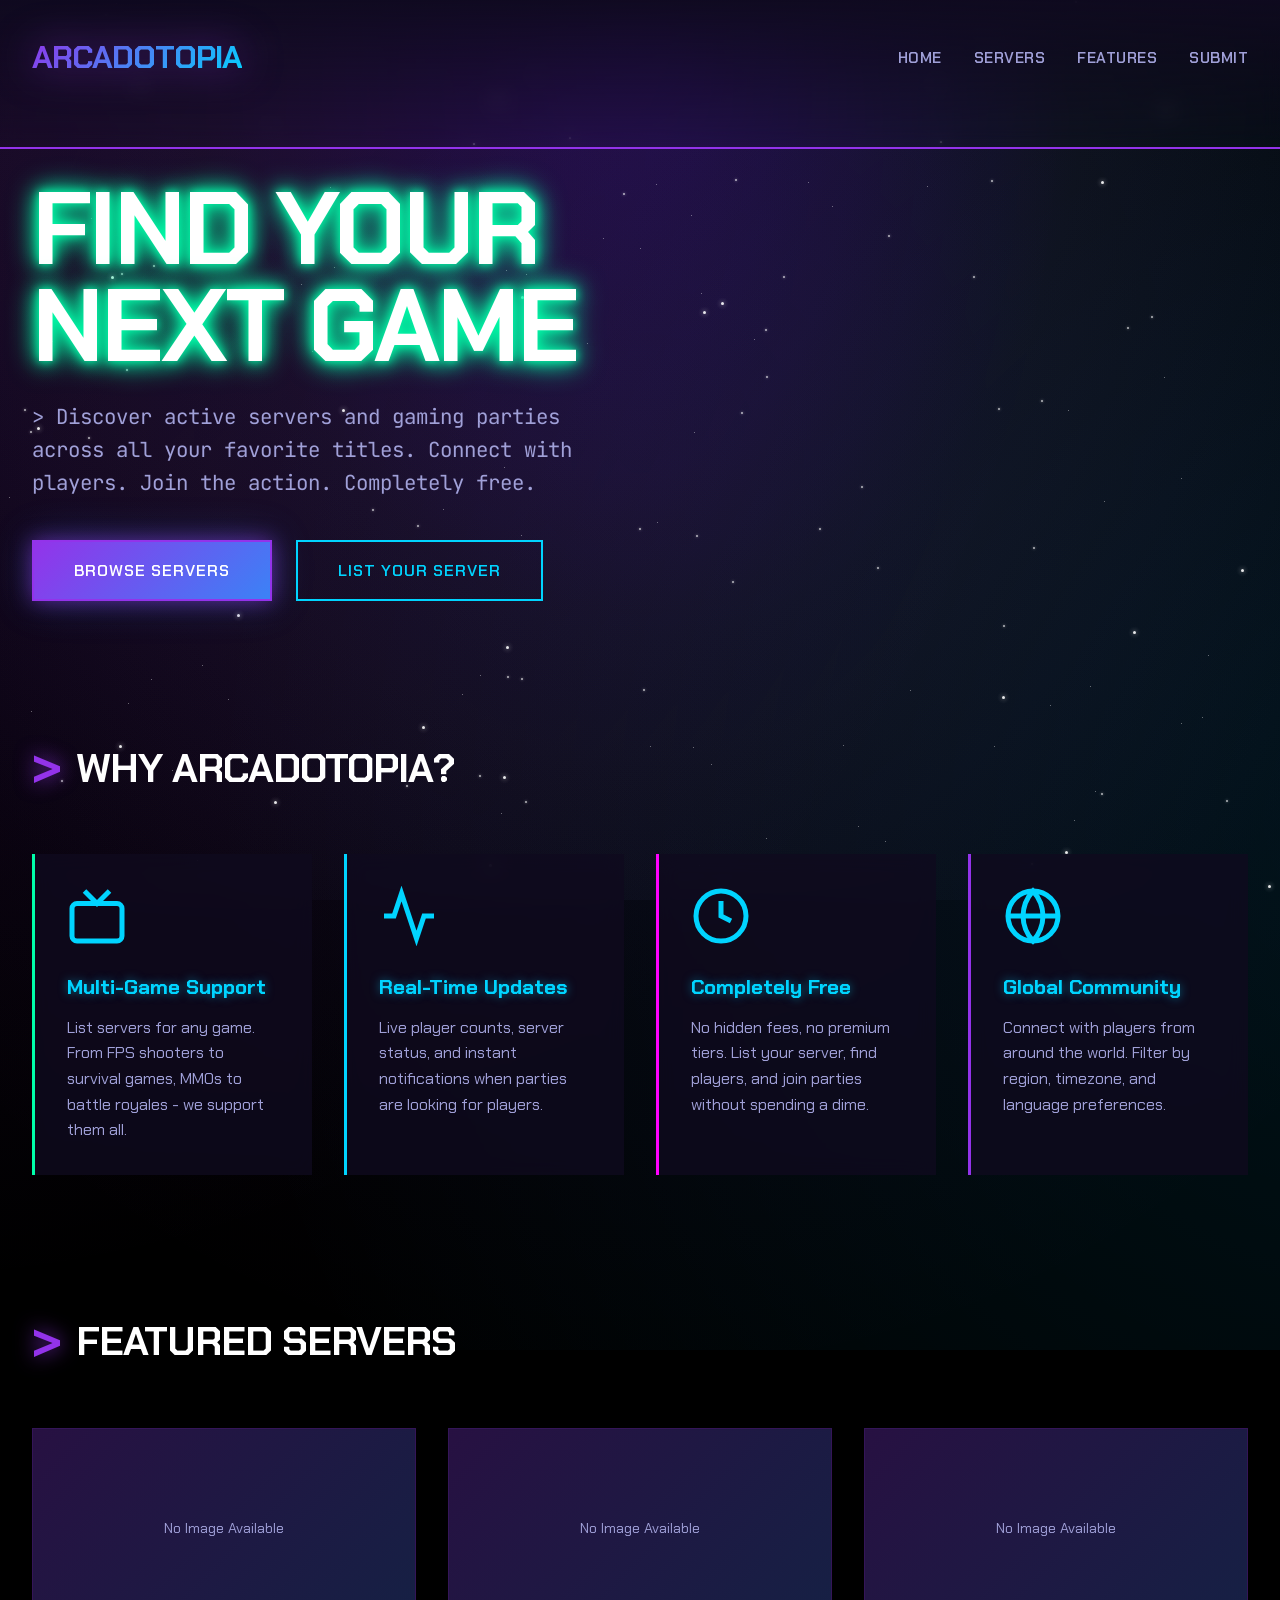
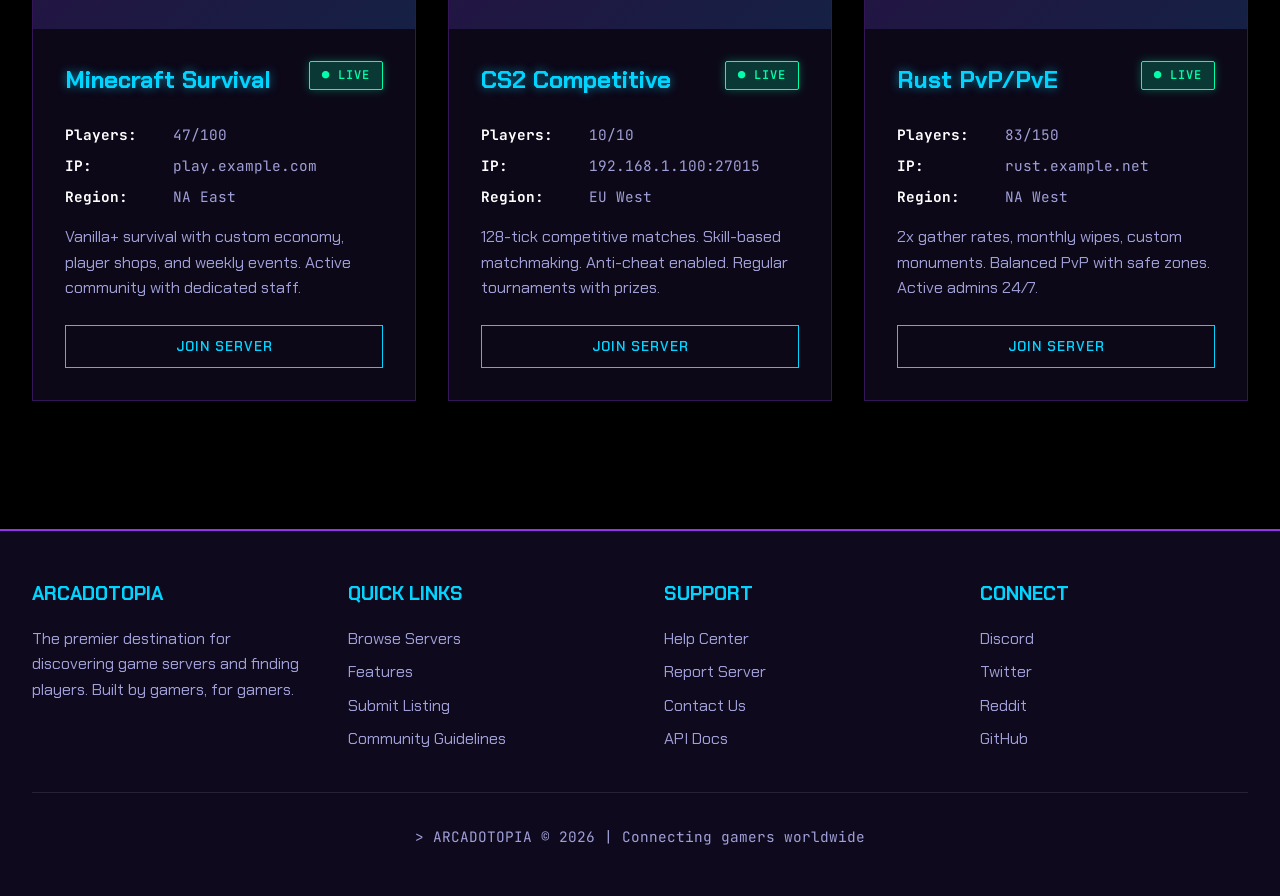
==== Adverse.html @ 30ca62fb "Update title in Adverse.html" ====
<!DOCTYPE html>
<html lang="en">
<head>
    <meta charset="UTF-8">
    <meta name="viewport" content="width=device-width, initial-scale=1.0">
    <title>Adverse - Game Servers & Parties</title>
    <link href="https://fonts.googleapis.com/css2?family=Chakra+Petch:wght@400;600;700&family=JetBrains+Mono:wght@400;600&display=swap" rel="stylesheet">
    <style>
        :root {
            --neon-green: #00ffaa;
            --neon-pink: #ff00ff;
            --neon-cyan: #00d4ff;
            --neon-purple: #b400ff;
            --cosmic-purple: #9333ea;
            --cosmic-blue: #3b82f6;
            --dark-bg: #000000;
            --dark-surface: #0f0a1f;
            --dark-elevated: #1a0f2e;
            --text-primary: #ffffff;
            --text-secondary: #a0a0d8;
        }

        * {
            margin: 0;
            padding: 0;
            box-sizing: border-box;
        }

        body {
            font-family: 'Chakra Petch', sans-serif;
            background: var(--dark-bg);
            color: var(--text-primary);
            overflow-x: hidden;
            line-height: 1.6;
        }

        /* Galactic background with floating stars */
        body::before {
            content: '';
            position: fixed;
            top: 0;
            left: 0;
            width: 100%;
            height: 100%;
            background: radial-gradient(ellipse at top, #1a0a3e 0%, #0a0a0f 50%, #000000 100%);
            pointer-events: none;
            z-index: 0;
        }

        /* Animated nebula effect */
        body::after {
            content: '';
            position: fixed;
            top: -50%;
            left: -50%;
            width: 200%;
            height: 200%;
            background: 
                radial-gradient(circle at 20% 30%, rgba(138, 43, 226, 0.15) 0%, transparent 50%),
                radial-gradient(circle at 80% 70%, rgba(0, 191, 255, 0.1) 0%, transparent 50%),
                radial-gradient(circle at 50% 50%, rgba(147, 51, 234, 0.08) 0%, transparent 60%);
            animation: nebulaDrift 30s ease-in-out infinite;
            pointer-events: none;
            z-index: 0;
        }

        @keyframes nebulaDrift {
            0%, 100% { transform: translate(0, 0) rotate(0deg); }
            33% { transform: translate(5%, 5%) rotate(120deg); }
            66% { transform: translate(-5%, 3%) rotate(240deg); }
        }

        /* Star particles container */
        .stars {
            position: fixed;
            top: 0;
            left: 0;
            width: 100%;
            height: 100%;
            pointer-events: none;
            z-index: 1;
        }

        .star {
            position: absolute;
            background: white;
            border-radius: 50%;
            animation: twinkle linear infinite, float linear infinite;
        }

        .star.small {
            width: 1px;
            height: 1px;
            opacity: 0.5;
        }

        .star.medium {
            width: 2px;
            height: 2px;
            opacity: 0.7;
            box-shadow: 0 0 3px rgba(255, 255, 255, 0.8);
        }

        .star.large {
            width: 3px;
            height: 3px;
            opacity: 0.9;
            box-shadow: 0 0 5px rgba(255, 255, 255, 0.9);
        }

        @keyframes twinkle {
            0%, 100% { opacity: 0.3; }
            50% { opacity: 1; }
        }

        @keyframes float {
            from { transform: translateY(0px); }
            to { transform: translateY(-100vh); }
        }

        /* Shooting stars */
        .shooting-star {
            position: fixed;
            width: 2px;
            height: 2px;
            background: white;
            border-radius: 50%;
            box-shadow: 0 0 10px 2px rgba(255, 255, 255, 0.8);
            pointer-events: none;
            z-index: 1;
            opacity: 0;
        }

        @keyframes shoot {
            0% {
                opacity: 1;
                transform: translate(0, 0);
            }
            100% {
                opacity: 0;
                transform: translate(-300px, 300px);
            }
        }

        /* Neon glow effects */
        .glow-green {
            text-shadow: 0 0 10px var(--neon-green), 0 0 20px var(--neon-green), 0 0 30px var(--neon-green);
        }

        header {
            position: relative;
            padding: 2rem 2rem 4rem;
            background: linear-gradient(180deg, rgba(15, 10, 31, 0.95) 0%, transparent 100%);
            border-bottom: 2px solid var(--cosmic-purple);
            backdrop-filter: blur(10px);
            z-index: 10;
        }

        nav {
            display: flex;
            justify-content: space-between;
            align-items: center;
            max-width: 1400px;
            margin: 0 auto;
            animation: slideDown 0.6s ease-out;
        }

        @keyframes slideDown {
            from {
                opacity: 0;
                transform: translateY(-20px);
            }
            to {
                opacity: 1;
                transform: translateY(0);
            }
        }

        .logo {
            font-size: 2rem;
            font-weight: 700;
            letter-spacing: -1px;
            background: linear-gradient(135deg, var(--cosmic-purple), var(--neon-cyan));
            -webkit-background-clip: text;
            -webkit-text-fill-color: transparent;
            background-clip: text;
            text-transform: uppercase;
            filter: drop-shadow(0 0 20px rgba(147, 51, 234, 0.6));
        }

        .nav-links {
            display: flex;
            gap: 2rem;
            list-style: none;
        }

        .nav-links a {
            color: var(--text-secondary);
            text-decoration: none;
            font-weight: 600;
            font-size: 0.95rem;
            letter-spacing: 0.5px;
            text-transform: uppercase;
            position: relative;
            transition: color 0.3s;
        }

        .nav-links a::after {
            content: '';
            position: absolute;
            bottom: -5px;
            left: 0;
            width: 0;
            height: 2px;
            background: var(--neon-cyan);
            transition: width 0.3s;
        }

        .nav-links a:hover {
            color: var(--neon-cyan);
        }

        .nav-links a:hover::after {
            width: 100%;
        }

        .hero {
            position: relative;
            max-width: 1400px;
            margin: -2rem auto 0;
            padding: 4rem 2rem;
            z-index: 5;
        }

        .hero h1 {
            font-size: clamp(3rem, 8vw, 7rem);
            font-weight: 700;
            line-height: 0.95;
            margin-bottom: 1.5rem;
            letter-spacing: -3px;
            animation: glitchText 3s infinite;
        }

        @keyframes glitchText {
            0%, 98% {
                text-shadow: 
                    2px 2px 0 var(--neon-pink),
                    -2px -2px 0 var(--neon-cyan),
                    0 0 40px rgba(147, 51, 234, 0.6);
            }
            99% {
                text-shadow: 
                    -2px 2px 0 var(--neon-pink),
                    2px -2px 0 var(--neon-cyan),
                    0 0 40px rgba(59, 130, 246, 0.6);
            }
        }

        .hero p {
            font-size: 1.3rem;
            color: var(--text-secondary);
            max-width: 600px;
            margin-bottom: 2.5rem;
            font-family: 'JetBrains Mono', monospace;
            animation: fadeIn 1s ease-out 0.3s both;
        }

        @keyframes fadeIn {
            from {
                opacity: 0;
                transform: translateY(20px);
            }
            to {
                opacity: 1;
                transform: translateY(0);
            }
        }

        .cta-buttons {
            display: flex;
            gap: 1.5rem;
            flex-wrap: wrap;
            animation: fadeIn 1s ease-out 0.6s both;
        }

        .btn {
            padding: 1rem 2.5rem;
            font-size: 1rem;
            font-weight: 600;
            font-family: 'Chakra Petch', sans-serif;
            text-decoration: none;
            text-transform: uppercase;
            letter-spacing: 1px;
            border: 2px solid;
            background: transparent;
            cursor: pointer;
            position: relative;
            overflow: hidden;
            transition: all 0.3s;
            display: inline-block;
        }

        .btn-primary {
            color: var(--text-primary);
            background: linear-gradient(135deg, var(--cosmic-purple), var(--cosmic-blue));
            border-color: var(--cosmic-purple);
            box-shadow: 0 0 20px rgba(147, 51, 234, 0.5), 0 0 40px rgba(59, 130, 246, 0.3);
        }

        .btn-primary:hover {
            box-shadow: 0 0 30px rgba(147, 51, 234, 0.8), 0 0 60px rgba(59, 130, 246, 0.5);
            transform: translateY(-2px);
        }

        .btn-secondary {
            color: var(--neon-cyan);
            border-color: var(--neon-cyan);
        }

        .btn-secondary::before {
            content: '';
            position: absolute;
            top: 0;
            left: -100%;
            width: 100%;
            height: 100%;
            background: var(--neon-cyan);
            transition: left 0.3s;
            z-index: -1;
        }

        .btn-secondary:hover::before {
            left: 0;
        }

        .btn-secondary:hover {
            color: var(--dark-bg);
        }

        main {
            position: relative;
            z-index: 5;
        }

        .section {
            max-width: 1400px;
            margin: 0 auto;
            padding: 4rem 2rem;
        }

        .section-title {
            font-size: 2.5rem;
            font-weight: 700;
            margin-bottom: 3rem;
            text-transform: uppercase;
            letter-spacing: -1px;
            display: flex;
            align-items: center;
            gap: 1rem;
        }

        .section-title::before {
            content: '>';
            color: var(--cosmic-purple);
            font-size: 3rem;
            text-shadow: 0 0 20px rgba(147, 51, 234, 0.8);
        }

        .server-grid {
            display: grid;
            grid-template-columns: repeat(auto-fill, minmax(350px, 1fr));
            gap: 2rem;
        }

        .server-card {
            background: rgba(15, 10, 31, 0.8);
            border: 1px solid rgba(147, 51, 234, 0.3);
            padding: 0;
            position: relative;
            overflow: hidden;
            transition: all 0.3s;
            animation: fadeInUp 0.6s ease-out both;
            backdrop-filter: blur(10px);
            cursor: pointer;
        }

        @keyframes fadeInUp {
            from {
                opacity: 0;
                transform: translateY(30px);
            }
            to {
                opacity: 1;
                transform: translateY(0);
            }
        }

        .server-card:nth-child(1) { animation-delay: 0.1s; }
        .server-card:nth-child(2) { animation-delay: 0.2s; }
        .server-card:nth-child(3) { animation-delay: 0.3s; }

        .server-card::before {
            content: '';
            position: absolute;
            top: 0;
            left: -100%;
            width: 100%;
            height: 2px;
            background: linear-gradient(90deg, transparent, var(--neon-cyan), var(--cosmic-purple), transparent);
            transition: left 0.6s;
        }

        .server-card:hover {
            border-color: var(--cosmic-purple);
            transform: translateY(-5px);
            box-shadow: 0 10px 40px rgba(147, 51, 234, 0.4), 0 5px 20px rgba(0, 212, 255, 0.2);
        }

        .server-card:hover::before {
            left: 100%;
        }

        .server-image {
            width: 100%;
            height: 200px;
            object-fit: cover;
            background: linear-gradient(135deg, rgba(147, 51, 234, 0.2), rgba(59, 130, 246, 0.2));
            display: flex;
            align-items: center;
            justify-content: center;
            color: var(--text-secondary);
            font-size: 0.9rem;
        }

        .server-content {
            padding: 2rem;
        }

        .server-header {
            display: flex;
            justify-content: space-between;
            align-items: start;
            margin-bottom: 1rem;
        }

        .game-title {
            font-size: 1.5rem;
            font-weight: 700;
            color: var(--neon-cyan);
            margin-bottom: 0.5rem;
            text-shadow: 0 0 10px rgba(0, 212, 255, 0.6);
        }

        .status-badge {
            padding: 0.25rem 0.75rem;
            font-size: 0.75rem;
            font-weight: 600;
            font-family: 'JetBrains Mono', monospace;
            text-transform: uppercase;
            letter-spacing: 1px;
            border-radius: 2px;
        }

        .status-live {
            background: rgba(0, 255, 170, 0.2);
            color: var(--neon-green);
            border: 1px solid var(--neon-green);
            box-shadow: 0 0 10px rgba(0, 255, 170, 0.3);
            animation: pulse 2s infinite;
        }

        @keyframes pulse {
            0%, 100% {
                box-shadow: 0 0 5px var(--neon-green), 0 0 10px rgba(0, 255, 170, 0.3);
            }
            50% {
                box-shadow: 0 0 20px var(--neon-green), 0 0 30px rgba(0, 255, 170, 0.6);
            }
        }

        .server-info {
            font-family: 'JetBrains Mono', monospace;
            font-size: 0.9rem;
            color: var(--text-secondary);
            margin-bottom: 1rem;
        }

        .server-info div {
            margin-bottom: 0.5rem;
            display: flex;
            gap: 0.5rem;
        }

        .server-info strong {
            color: var(--text-primary);
            min-width: 100px;
        }

        .server-description {
            color: var(--text-secondary);
            margin-bottom: 1.5rem;
            line-height: 1.6;
        }

        .join-btn {
            width: 100%;
            padding: 0.75rem;
            background: transparent;
            border: 1px solid var(--neon-cyan);
            color: var(--neon-cyan);
            font-family: 'Chakra Petch', sans-serif;
            font-weight: 600;
            text-transform: uppercase;
            letter-spacing: 1px;
            cursor: pointer;
            transition: all 0.3s;
        }

        .join-btn:hover {
            background: var(--neon-cyan);
            color: var(--dark-bg);
            box-shadow: 0 0 20px rgba(0, 255, 255, 0.5);
        }

        .features-grid {
            display: grid;
            grid-template-columns: repeat(auto-fit, minmax(250px, 1fr));
            gap: 2rem;
        }

        .feature {
            padding: 2rem;
            background: rgba(15, 10, 31, 0.8);
            border-left: 3px solid var(--cosmic-purple);
            animation: fadeIn 0.6s ease-out both;
            backdrop-filter: blur(10px);
        }

        .feature:nth-child(1) { animation-delay: 0.1s; border-left-color: var(--neon-green); }
        .feature:nth-child(2) { animation-delay: 0.2s; border-left-color: var(--neon-cyan); }
        .feature:nth-child(3) { animation-delay: 0.3s; border-left-color: var(--neon-pink); }
        .feature:nth-child(4) { animation-delay: 0.4s; border-left-color: var(--cosmic-purple); }

        .feature-icon {
            margin-bottom: 1rem;
            color: var(--neon-cyan);
        }

        .feature h3 {
            font-size: 1.3rem;
            margin-bottom: 0.75rem;
            color: var(--neon-cyan);
            text-shadow: 0 0 10px rgba(0, 212, 255, 0.5);
        }

        .feature p {
            color: var(--text-secondary);
            line-height: 1.6;
        }

        footer {
            position: relative;
            background: rgba(15, 10, 31, 0.95);
            border-top: 2px solid var(--cosmic-purple);
            padding: 3rem 2rem;
            margin-top: 4rem;
            backdrop-filter: blur(10px);
            z-index: 5;
        }

        .footer-content {
            max-width: 1400px;
            margin: 0 auto;
            display: grid;
            grid-template-columns: repeat(auto-fit, minmax(250px, 1fr));
            gap: 3rem;
        }

        .footer-section h3 {
            color: var(--neon-cyan);
            margin-bottom: 1rem;
            font-size: 1.2rem;
            text-transform: uppercase;
        }

        .footer-section p,
        .footer-section a {
            color: var(--text-secondary);
            text-decoration: none;
            display: block;
            margin-bottom: 0.5rem;
            transition: color 0.3s;
        }

        .footer-section a:hover {
            color: var(--neon-cyan);
        }

        .footer-bottom {
            max-width: 1400px;
            margin: 2rem auto 0;
            padding-top: 2rem;
            border-top: 1px solid rgba(255, 255, 255, 0.1);
            text-align: center;
            color: var(--text-secondary);
            font-family: 'JetBrains Mono', monospace;
            font-size: 0.9rem;
        }

        @media (max-width: 768px) {
            .nav-links {
                gap: 1rem;
                font-size: 0.85rem;
            }

            .hero h1 {
                font-size: 3rem;
            }

            .server-grid {
                grid-template-columns: 1fr;
            }

            .cta-buttons {
                flex-direction: column;
            }

            .btn {
                width: 100%;
                text-align: center;
            }
        }
    </style>
</head>
<body>
    <div class="stars" id="stars"></div>
    
    <header>
        <nav>
            <div class="logo">ARCADOTOPIA</div>
            <ul class="nav-links">
                <li><a href="#home">Home</a></li>
                <li><a href="#servers">Servers</a></li>
                <li><a href="#features">Features</a></li>
                <li><a href="#submit">Submit</a></li>
            </ul>
        </nav>
    </header>

    <section class="hero" id="home">
        <h1 class="glow-green">
            FIND YOUR<br>
            NEXT GAME
        </h1>
        <p>
            > Discover active servers and gaming parties across all your favorite titles. 
            Connect with players. Join the action. Completely free.
        </p>
        <div class="cta-buttons">
            <a href="#servers" class="btn btn-primary">Browse Servers</a>
            <a href="#submit" class="btn btn-secondary">List Your Server</a>
        </div>
    </section>

    <main>
        <section id="features" class="section">
            <h2 class="section-title">Why Arcadotopia?</h2>
            <div class="features-grid">
                <div class="feature">
                    <div class="feature-icon">
                        <svg width="60" height="60" viewBox="0 0 24 24" fill="none" stroke="currentColor" stroke-width="2">
                            <rect x="2" y="7" width="20" height="15" rx="2" ry="2"></rect>
                            <polyline points="17 2 12 7 7 2"></polyline>
                        </svg>
                    </div>
                    <h3>Multi-Game Support</h3>
                    <p>List servers for any game. From FPS shooters to survival games, MMOs to battle royales - we support them all.</p>
                </div>
                <div class="feature">
                    <div class="feature-icon">
                        <svg width="60" height="60" viewBox="0 0 24 24" fill="none" stroke="currentColor" stroke-width="2">
                            <polyline points="22 12 18 12 15 21 9 3 6 12 2 12"></polyline>
                        </svg>
                    </div>
                    <h3>Real-Time Updates</h3>
                    <p>Live player counts, server status, and instant notifications when parties are looking for players.</p>
                </div>
                <div class="feature">
                    <div class="feature-icon">
                        <svg width="60" height="60" viewBox="0 0 24 24" fill="none" stroke="currentColor" stroke-width="2">
                            <circle cx="12" cy="12" r="10"></circle>
                            <path d="M12 6v6l4 2"></path>
                        </svg>
                    </div>
                    <h3>Completely Free</h3>
                    <p>No hidden fees, no premium tiers. List your server, find players, and join parties without spending a dime.</p>
                </div>
                <div class="feature">
                    <div class="feature-icon">
                        <svg width="60" height="60" viewBox="0 0 24 24" fill="none" stroke="currentColor" stroke-width="2">
                            <circle cx="12" cy="12" r="10"></circle>
                            <line x1="2" y1="12" x2="22" y2="12"></line>
                            <path d="M12 2a15.3 15.3 0 0 1 4 10 15.3 15.3 0 0 1-4 10 15.3 15.3 0 0 1-4-10 15.3 15.3 0 0 1 4-10z"></path>
                        </svg>
                    </div>
                    <h3>Global Community</h3>
                    <p>Connect with players from around the world. Filter by region, timezone, and language preferences.</p>
                </div>
            </div>
        </section>

        <section id="servers" class="section">
            <h2 class="section-title">Featured Servers</h2>
            <div class="server-grid">
                <div class="server-card">
                    <div class="server-image">
                        <span>No Image Available</span>
                    </div>
                    <div class="server-content">
                        <div class="server-header">
                            <div>
                                <h3 class="game-title">Minecraft Survival</h3>
                            </div>
                            <span class="status-badge status-live">● LIVE</span>
                        </div>
                        <div class="server-info">
                            <div><strong>Players:</strong> 47/100</div>
                            <div><strong>IP:</strong> play.example.com</div>
                            <div><strong>Region:</strong> NA East</div>
                        </div>
                        <p class="server-description">
                            Vanilla+ survival with custom economy, player shops, and weekly events. Active community with dedicated staff.
                        </p>
                        <button class="join-btn">Join Server</button>
                    </div>
                </div>

                <div class="server-card">
                    <div class="server-image">
                        <span>No Image Available</span>
                    </div>
                    <div class="server-content">
                        <div class="server-header">
                            <div>
                                <h3 class="game-title">CS2 Competitive</h3>
                            </div>
                            <span class="status-badge status-live">● LIVE</span>
                        </div>
                        <div class="server-info">
                            <div><strong>Players:</strong> 10/10</div>
                            <div><strong>IP:</strong> 192.168.1.100:27015</div>
                            <div><strong>Region:</strong> EU West</div>
                        </div>
                        <p class="server-description">
                            128-tick competitive matches. Skill-based matchmaking. Anti-cheat enabled. Regular tournaments with prizes.
                        </p>
                        <button class="join-btn">Join Server</button>
                    </div>
                </div>

                <div class="server-card">
                    <div class="server-image">
                        <span>No Image Available</span>
                    </div>
                    <div class="server-content">
                        <div class="server-header">
                            <div>
                                <h3 class="game-title">Rust PvP/PvE</h3>
                            </div>
                            <span class="status-badge status-live">● LIVE</span>
                        </div>
                        <div class="server-info">
                            <div><strong>Players:</strong> 83/150</div>
                            <div><strong>IP:</strong> rust.example.net</div>
                            <div><strong>Region:</strong> NA West</div>
                        </div>
                        <p class="server-description">
                            2x gather rates, monthly wipes, custom monuments. Balanced PvP with safe zones. Active admins 24/7.
                        </p>
                        <button class="join-btn">Join Server</button>
                    </div>
                </div>
            </div>
        </section>
    </main>

    <footer>
        <div class="footer-content">
            <div class="footer-section">
                <h3>Arcadotopia</h3>
                <p>The premier destination for discovering game servers and finding players. Built by gamers, for gamers.</p>
            </div>
            <div class="footer-section">
                <h3>Quick Links</h3>
                <a href="#servers">Browse Servers</a>
                <a href="#features">Features</a>
                <a href="#submit">Submit Listing</a>
                <a href="#">Community Guidelines</a>
            </div>
            <div class="footer-section">
                <h3>Support</h3>
                <a href="#">Help Center</a>
                <a href="#">Report Server</a>
                <a href="#">Contact Us</a>
                <a href="#">API Docs</a>
            </div>
            <div class="footer-section">
                <h3>Connect</h3>
                <a href="#">Discord</a>
                <a href="#">Twitter</a>
                <a href="#">Reddit</a>
                <a href="#">GitHub</a>
            </div>
        </div>
        <div class="footer-bottom">
            <p>> ARCADOTOPIA © 2026 | Connecting gamers worldwide</p>
        </div>
    </footer>

    <script>
        // Generate star particles
        const starsContainer = document.getElementById('stars');
        const starCount = 150;

        for (let i = 0; i < starCount; i++) {
            const star = document.createElement('div');
            star.className = 'star';
            
            const sizes = ['small', 'small', 'small', 'medium', 'medium', 'large'];
            star.classList.add(sizes[Math.floor(Math.random() * sizes.length)]);
            
            star.style.left = Math.random() * 100 + '%';
            star.style.top = Math.random() * 100 + '%';
            
            const floatDuration = 20 + Math.random() * 30;
            star.style.setProperty('animation', `twinkle ${2 + Math.random() * 3}s linear infinite, float ${floatDuration}s linear infinite`);
            star.style.animationDelay = `${Math.random() * 3}s, ${Math.random() * floatDuration}s`;
            
            starsContainer.appendChild(star);
        }

        // Create shooting stars periodically
        function createShootingStar() {
            const shootingStar = document.createElement('div');
            shootingStar.className = 'shooting-star';
            
            shootingStar.style.left = (60 + Math.random() * 40) + '%';
            shootingStar.style.top = Math.random() * 30 + '%';
            
            const duration = 0.5 + Math.random() * 0.5;
            shootingStar.style.animation = `shoot ${duration}s ease-out`;
            
            document.body.appendChild(shootingStar);
            
            setTimeout(() => {
                shootingStar.remove();
            }, duration * 1000);
        }

        setInterval(() => {
            if (Math.random() > 0.7) {
                createShootingStar();
            }
        }, 2000);

        // Smooth scrolling
        document.querySelectorAll('a[href^="#"]').forEach(anchor => {
            anchor.addEventListener('click', function (e) {
                e.preventDefault();
                const target = document.querySelector(this.getAttribute('href'));
                if (target) {
                    target.scrollIntoView({
                        behavior: 'smooth',
                        block: 'start'
                    });
                }
            });
        });
    </script>
</body>
</html>
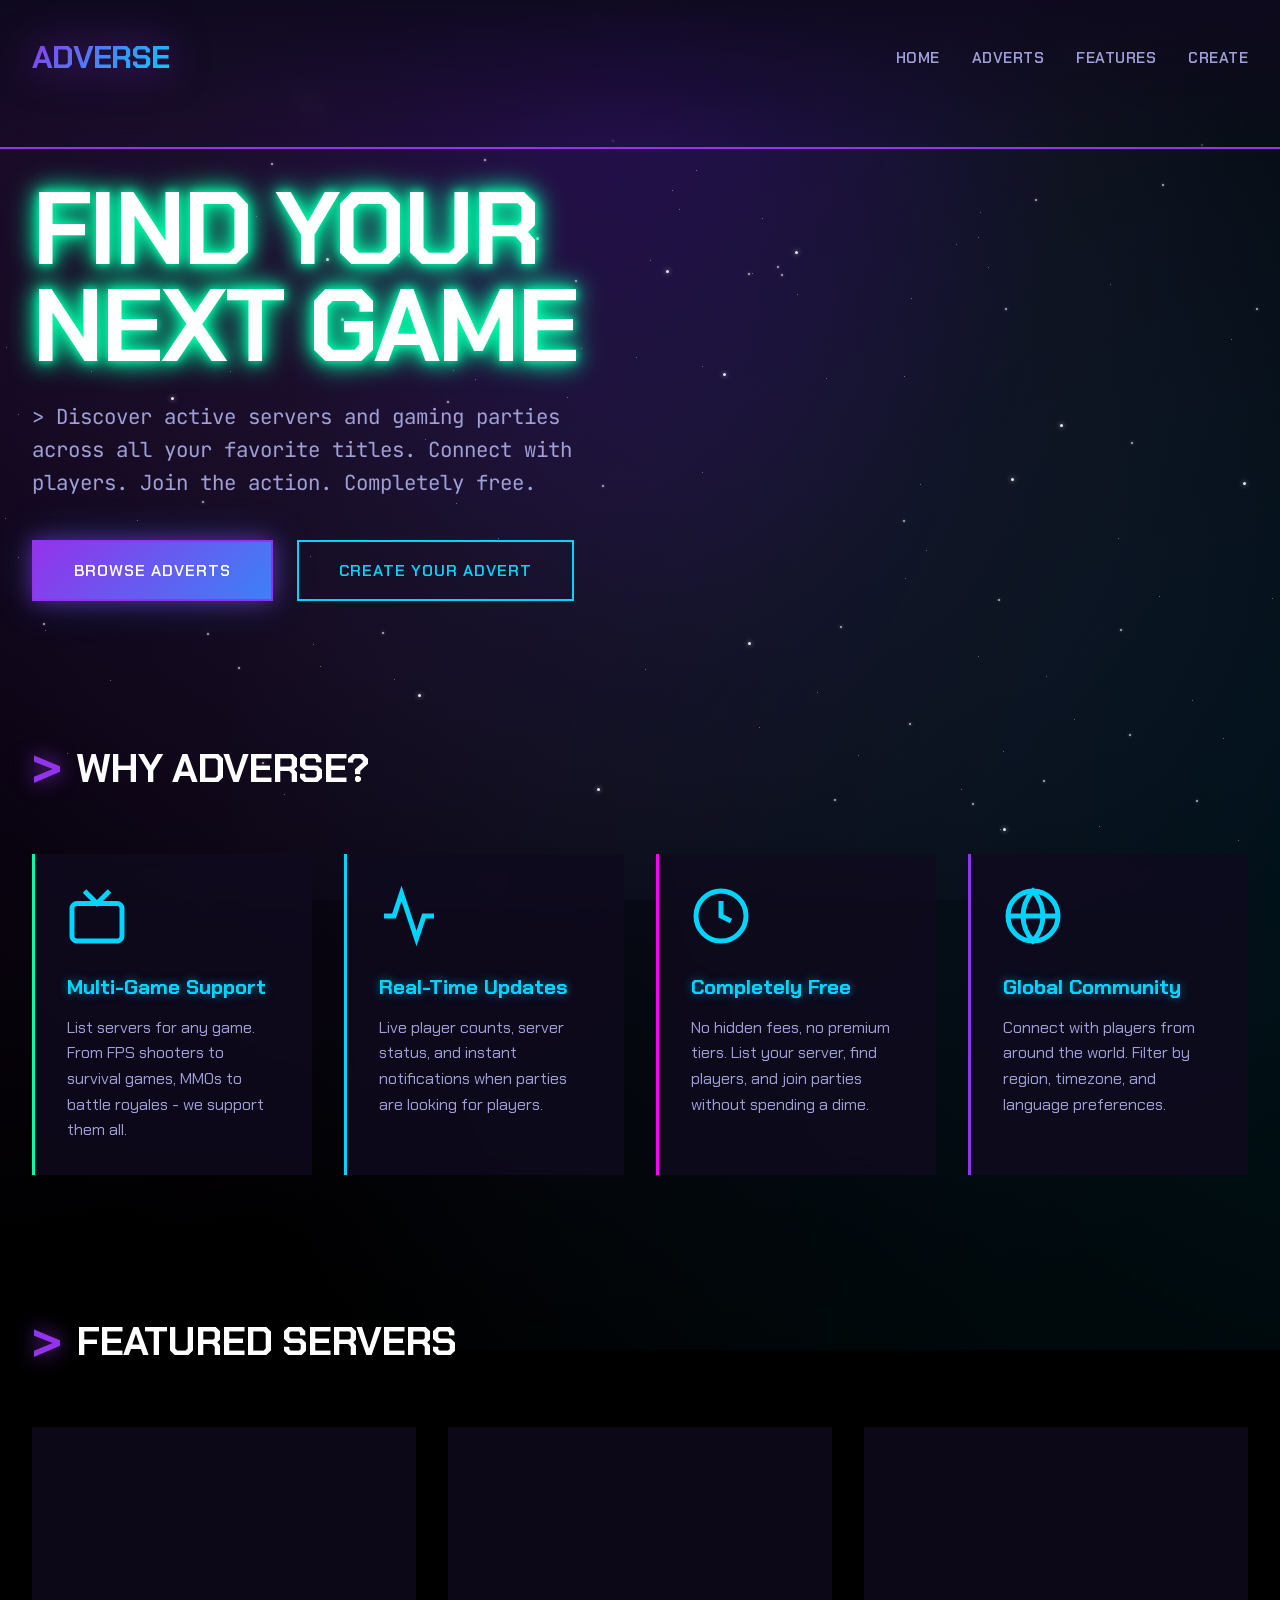
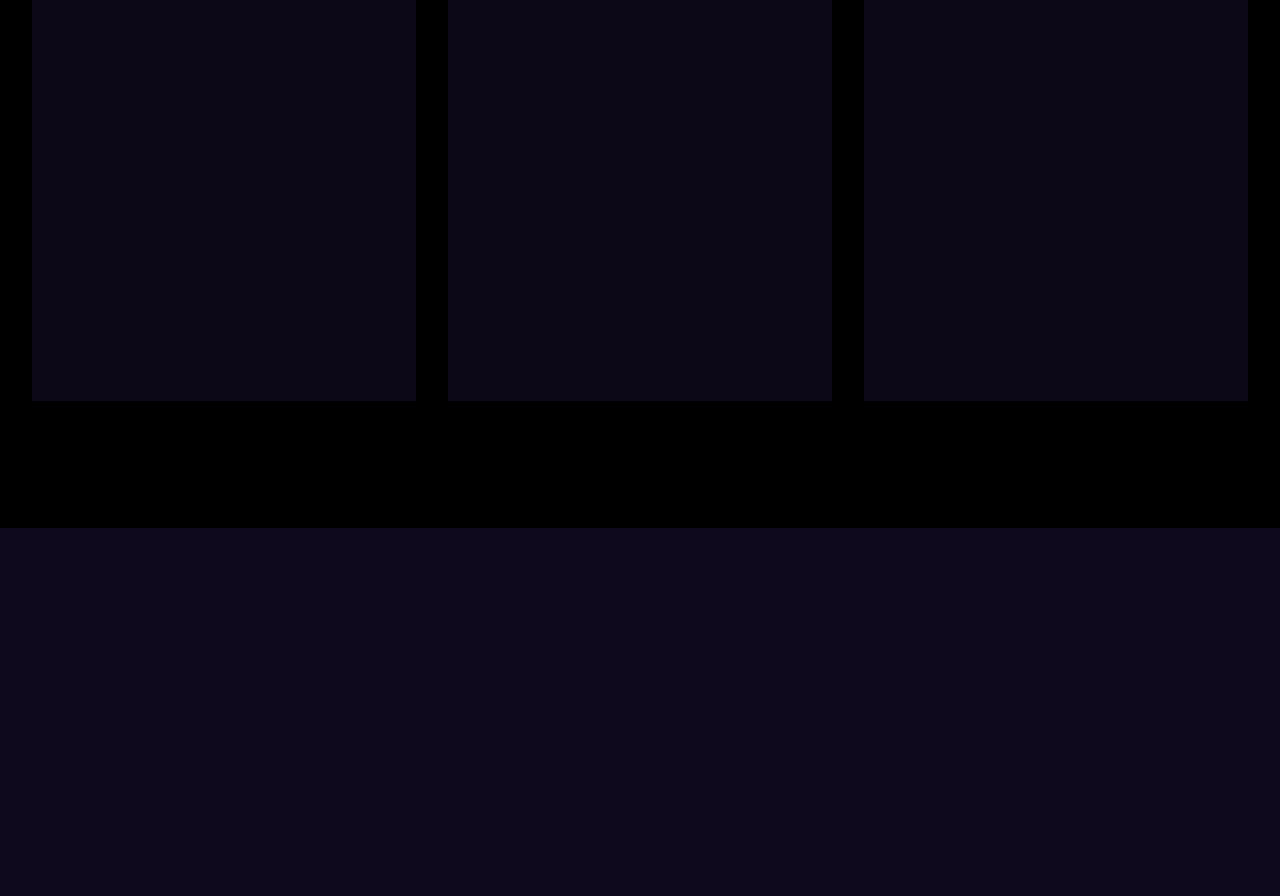
==== commit d4eb1df9: "Rename site from 'Arcadotopia' to 'Adverse'" ====
--- a/Adverse.html
+++ b/Adverse.html
@@ -3,7 +3,7 @@
 <head>
     <meta charset="UTF-8">
     <meta name="viewport" content="width=device-width, initial-scale=1.0">
-    <title>Adverse - Game Servers & Parties</title>
+    <title>ADVERSE - Game Servers & Parties</title>
     <link href="https://fonts.googleapis.com/css2?family=Chakra+Petch:wght@400;600;700&family=JetBrains+Mono:wght@400;600&display=swap" rel="stylesheet">
     <style>
         :root {
@@ -637,12 +637,12 @@
     
     <header>
         <nav>
-            <div class="logo">ARCADOTOPIA</div>
+            <div class="logo">ADVERSE</div>
             <ul class="nav-links">
                 <li><a href="#home">Home</a></li>
-                <li><a href="#servers">Servers</a></li>
+                <li><a href="#servers">Adverts</a></li>
                 <li><a href="#features">Features</a></li>
-                <li><a href="#submit">Submit</a></li>
+                <li><a href="#submit">Create</a></li>
             </ul>
         </nav>
     </header>
@@ -657,14 +657,14 @@
             Connect with players. Join the action. Completely free.
         </p>
         <div class="cta-buttons">
-            <a href="#servers" class="btn btn-primary">Browse Servers</a>
-            <a href="#submit" class="btn btn-secondary">List Your Server</a>
+            <a href="#servers" class="btn btn-primary">Browse Adverts</a>
+            <a href="#submit" class="btn btn-secondary">Create Your Advert</a>
         </div>
     </section>
 
     <main>
         <section id="features" class="section">
-            <h2 class="section-title">Why Arcadotopia?</h2>
+            <h2 class="section-title">Why Adverse?</h2>
             <div class="features-grid">
                 <div class="feature">
                     <div class="feature-icon">
@@ -787,14 +787,14 @@
     <footer>
         <div class="footer-content">
             <div class="footer-section">
-                <h3>Arcadotopia</h3>
-                <p>The premier destination for discovering game servers and finding players. Built by gamers, for gamers.</p>
+                <h3>Adverse</h3>
+                <p>Advertise your game servers and find players. The free platform for gaming communities.</p>
             </div>
             <div class="footer-section">
                 <h3>Quick Links</h3>
-                <a href="#servers">Browse Servers</a>
+                <a href="#servers">Browse Adverts</a>
                 <a href="#features">Features</a>
-                <a href="#submit">Submit Listing</a>
+                <a href="#submit">Create</a>
                 <a href="#">Community Guidelines</a>
             </div>
             <div class="footer-section">
@@ -813,7 +813,7 @@
             </div>
         </div>
         <div class="footer-bottom">
-            <p>> ARCADOTOPIA © 2026 | Connecting gamers worldwide</p>
+            <p>> ADVERSE © 2026 | Your Gaming Community Hub</p>
         </div>
     </footer>
 
